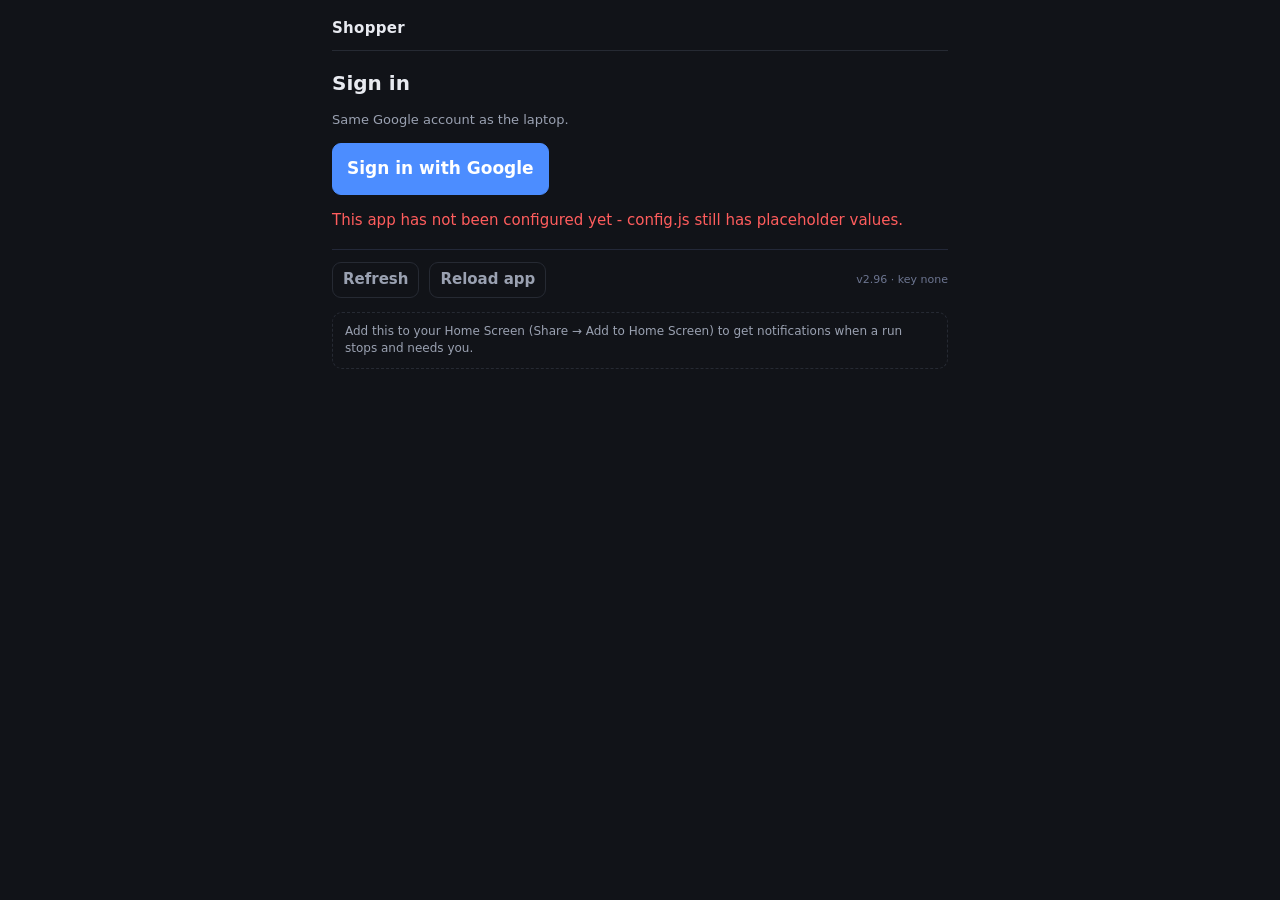
==== remote/index.html @ f2b0686c "Add files via upload" ====
<!DOCTYPE html>
<html lang="en">
<head>
  <meta charset="UTF-8" />
  <meta name="viewport" content="width=device-width, initial-scale=1, viewport-fit=cover" />
  <meta name="theme-color" content="#111318" />
  <meta name="apple-mobile-web-app-capable" content="yes" />
  <meta name="apple-mobile-web-app-status-bar-style" content="black-translucent" />
  <title>Shopper Remote</title>
  <link rel="manifest" href="manifest.webmanifest" />
  <link rel="apple-touch-icon" href="icon-180.png" />
  <link rel="stylesheet" href="styles.css" />
</head>
<body>
  <!-- P-15 (v2.93). This page is a MIRROR of the Buy Queue side pane plus
       a start button. It renders what the laptop publishes and relays what
       Zach taps. It contains no buy logic, and it never answers a prompt
       on his behalf. -->
  <div id="app">
    <header class="topbar">
      <div class="brand">Shopper</div>
      <div id="deviceName" class="device-name"></div>
      <button id="signOutBtn" class="ghost-btn" hidden>Sign out</button>
    </header>

    <!-- The liveness banner is the first thing on screen on purpose:
         Zach's own requirement was that "running" and "stalled, go to the
         machine" must never look alike. -->
    <div id="liveBanner" class="live-banner" hidden></div>

    <!-- P-25. Proof the tap landed (progress), and what the laptop is
         actually doing (currentStep + the generation log tail). -->
    <!-- P-34: permission is only ever requested from a real tap. Hidden
         once granted, and in a browser tab (where it cannot work). -->
    <div id="pushRow" class="push-row" hidden>
      <span class="push-text">Notifications are off - a paused run won't reach you.</span>
      <button id="pushBtn" class="primary-btn">Turn on notifications</button>
    </div>

    <div id="progress" class="progress" hidden>
      <span class="spinner" aria-hidden="true"></span>
      <span id="progressText">Working...</span>
    </div>
    <div id="genCard" class="gen-card" hidden>
      <div id="genStep" class="gen-step"></div>
      <pre id="genLog" class="gen-log"></pre>
    </div>

    <section id="signinView" class="view" hidden>
      <h1>Sign in</h1>
      <p class="muted">Same Google account as the laptop.</p>
      <button id="signInBtn" class="primary-btn big">Sign in with Google</button>
      <p id="signinError" class="error-text" hidden></p>
    </section>

    <section id="pickerView" class="view" hidden>
      <h1>Pick your laptop</h1>
      <div id="deviceList" class="device-list"></div>
    </section>

    <section id="mainView" class="view" hidden>
      <nav class="tabs">
        <button id="tabRun" class="tab active">Run</button>
        <button id="tabBuylist" class="tab">Buylist</button>
      </nav>

      <div id="runPane">
        <!-- the pause prompt outranks everything else on the screen -->
        <div id="promptCard" class="prompt-card" hidden>
          <h2 id="promptTitle"></h2>
          <p id="promptDetail" class="muted"></p>
          <p id="promptExpiry" class="warn-text" hidden></p>
          <div id="promptFields" class="prompt-fields"></div>
          <div id="promptActions" class="prompt-actions"></div>
        </div>

        <div class="statline">
          <span id="runStatus" class="pill">idle</span>
          <span id="currentStep" class="step-text"></span>
        </div>

        <div class="totals">
          <div class="total"><span class="t-label">Spent this run</span><span id="tSpent" class="t-value">$0.00</span></div>
          <div class="total"><span class="t-label">Needed today</span><span id="tNeeded" class="t-value">$0.00</span></div>
          <div class="total"><span class="t-label">Spent today</span><span id="tToday" class="t-value">$0.00</span></div>
          <div class="total"><span class="t-label">Lines bought</span><span id="tBought" class="t-value">0</span></div>
        </div>

        <div id="startRow" class="controls" hidden>
          <label class="mode-row">
            <span>Order approval</span>
            <select id="modeSelect">
              <option value="auto">Auto - place every order</option>
              <option value="per-product">Per-product - approve once per ASIN</option>
              <option value="per-order">Per-order - ask every time</option>
            </select>
          </label>
          <button id="startBtn" class="primary-btn big">Start Buy Queue</button>
          <button id="resumeSavedBtn" class="secondary-btn" hidden>Resume saved queue</button>
          <button id="discardSavedBtn" class="ghost-btn" hidden>Discard saved queue</button>
          <button id="previewBtn" class="ghost-btn">Refresh preview</button>
        </div>

        <div id="controlRow" class="controls" hidden>
          <button id="pauseBtn" class="secondary-btn">Pause</button>
          <button id="resumeBtn" class="secondary-btn" hidden>Resume</button>
          <button id="retryFailedBtn" class="secondary-btn" hidden>Retry failed buy</button>
          <button id="finishNowBtn" class="secondary-btn" hidden>Finish now</button>
          <button id="abortBtn" class="danger-btn">Abort</button>
        </div>

        <!-- Honesty, not an omission. See the note in the setup page. -->
        <p id="unstickNote" class="muted small" hidden>
          Stuck with no response? Force Unstick only works at the laptop - it restarts the
          extension from the page itself, which a remote command can't do.
        </p>

        <details class="section">
          <summary>Add an ASIN</summary>
          <div class="add-row">
            <input id="addAsin" placeholder="ASIN" maxlength="10" autocapitalize="characters" />
            <input id="addQty" type="number" min="1" placeholder="Qty" />
            <select id="addPriority">
              <option value="high">High - next</option>
              <option value="medium" selected>Medium - end</option>
              <option value="low">Low - contingency</option>
            </select>
            <button id="addBtn" class="secondary-btn">Add</button>
          </div>
        </details>

        <h2 class="section-head">Lines <span id="lineCount" class="count"></span></h2>
        <div id="lines" class="lines"></div>

        <details class="section">
          <summary>Activity log</summary>
          <pre id="log" class="log"></pre>
        </details>
      </div>

      <div id="buylistPane" hidden>
        <div class="controls">
          <button id="generateBtn" class="primary-btn">Generate buylist</button>
          <button id="approveAllBtn" class="secondary-btn">Approve all</button>
        </div>

        <!-- P-29: add straight to the buylist, not only to the queue. -->
        <div class="add-row">
          <input id="blAddAsin" placeholder="ASIN (e.g. B07XBQ1TSK)" autocapitalize="characters" />
          <input id="blAddQty" type="number" min="1" placeholder="Qty" />
          <button id="blAddBtn" class="secondary-btn">Add to buylist</button>
        </div>
        <p id="buylistMeta" class="muted"></p>
        <!-- P-43 (2026-09-09): "I need to know how much $ approved we have" -->
        <p id="buylistApproved" class="approved-total"></p>
        <div id="buylistItems" class="lines"></div>
      </div>
    </section>

    <div id="toast" class="toast" hidden></div>

    <!-- iOS: web push does nothing at all in Safari until the app is on
         the home screen, and a missed prompt means a run sits paused. -->
    <!-- P-35: a Home Screen app has no browser chrome, so these are the
         only way to re-poll or to pick up a new deploy. -->
    <div class="app-footer">
      <button id="refreshBtn" class="ghost-btn">Refresh</button>
      <button id="reloadBtn" class="ghost-btn">Reload app</button>
      <span id="buildStamp" class="build-stamp"></span>
    </div>

    <div id="installHint" class="install-hint" hidden>
      Add this to your Home Screen (Share &rarr; Add to Home Screen) to get
      notifications when a run stops and needs you.
    </div>
  </div>

  <script src="config.js"></script>
  <script src="app.js"></script>
</body>
</html>
---- remote/styles.css ----
/* Shopper Remote (P-15, v2.92) - phone-first. Dark by default: this gets
   opened at night, one-handed, to answer one question. */
:root {
  --bg: #111318; --panel: #1a1d24; --line: #262a33; --text: #e8eaf0;
  --muted: #9aa1b1; --accent: #4c8dff; --good: #35c46a; --warn: #f0b429; --bad: #ff5d5d;
}
* { box-sizing: border-box; }
body { margin: 0; background: var(--bg); color: var(--text);
  font: 15px/1.45 -apple-system, BlinkMacSystemFont, "Segoe UI", system-ui, sans-serif;
  padding: env(safe-area-inset-top) env(safe-area-inset-right) env(safe-area-inset-bottom) env(safe-area-inset-left); }
#app { max-width: 640px; margin: 0 auto; padding: 12px 12px 40px; }
h1 { font-size: 20px; margin: 12px 0 6px; }
h2 { font-size: 15px; margin: 14px 0 6px; }
.muted { color: var(--muted); font-size: 13px; }
.small { font-size: 12px; }
.error-text { color: var(--bad); }
.warn-text { color: var(--warn); font-size: 13px; }

.topbar { display: flex; align-items: center; gap: 10px; padding: 6px 0 10px; border-bottom: 1px solid var(--line); }
.brand { font-weight: 800; letter-spacing: .02em; }
.device-name { color: var(--muted); font-size: 13px; flex: 1; }

/* Liveness is the loudest thing on screen, by design. */
.live-banner { margin: 10px 0; padding: 10px 12px; border-radius: 10px; font-weight: 700; font-size: 14px; }
.tone-running { background: rgba(53,196,106,.14); color: var(--good); }
.tone-waiting { background: rgba(240,180,41,.16); color: var(--warn); }
.tone-paused  { background: rgba(154,161,177,.16); color: var(--muted); }
.tone-idle    { background: rgba(154,161,177,.12); color: var(--muted); }
.tone-stalled, .tone-offline { background: rgba(255,93,93,.16); color: var(--bad); }

.view { padding-top: 6px; }
.tabs { display: flex; gap: 6px; margin: 10px 0; }
.tab { flex: 1; padding: 9px; border-radius: 9px; border: 1px solid var(--line); background: var(--panel); color: var(--muted); font-weight: 700; }
.tab.active { color: var(--text); border-color: var(--accent); }

.prompt-card { background: var(--panel); border: 1px solid var(--warn); border-radius: 12px; padding: 12px; margin: 10px 0; }
.prompt-fields { margin: 8px 0; }
.p-field { display: block; margin-bottom: 8px; }
.p-field span { display: block; font-size: 12px; color: var(--muted); margin-bottom: 3px; }
.p-field input { width: 100%; padding: 10px; border-radius: 8px; border: 1px solid var(--line); background: #0e1015; color: var(--text); font-size: 16px; }
.prompt-actions { display: flex; gap: 8px; flex-wrap: wrap; }

.statline { display: flex; align-items: center; gap: 8px; margin: 8px 0; }
.pill { padding: 3px 9px; border-radius: 999px; font-size: 12px; font-weight: 700; background: var(--line); }
.step-text { color: var(--muted); font-size: 13px; flex: 1; }

.totals { display: grid; grid-template-columns: repeat(2, 1fr); gap: 8px; margin: 10px 0; }
.total { background: var(--panel); border: 1px solid var(--line); border-radius: 10px; padding: 8px 10px; }
.t-label { display: block; font-size: 11px; color: var(--muted); }
.t-value { display: block; font-size: 17px; font-weight: 800; font-variant-numeric: tabular-nums; }

.controls { display: flex; gap: 8px; flex-wrap: wrap; margin: 10px 0; }
.mode-row { display: block; width: 100%; font-size: 12px; color: var(--muted); }
.mode-row select { width: 100%; margin-top: 4px; padding: 10px; border-radius: 8px; background: #0e1015; color: var(--text); border: 1px solid var(--line); font-size: 15px; }
button { font: inherit; cursor: pointer; }
.primary-btn, .secondary-btn, .danger-btn, .ghost-btn, .mini-btn {
  border-radius: 9px; padding: 11px 14px; border: 1px solid var(--line); font-weight: 700; }
.primary-btn { background: var(--accent); color: #fff; border-color: var(--accent); }
.secondary-btn { background: var(--panel); color: var(--text); }
.danger-btn { background: rgba(255,93,93,.15); color: var(--bad); border-color: rgba(255,93,93,.4); }
.ghost-btn { background: transparent; color: var(--muted); padding: 6px 10px; }
.big { flex: 1; min-height: 52px; font-size: 17px; }
.mini-btn { padding: 6px 10px; font-size: 12px; background: var(--panel); color: var(--text); }

.section { margin: 12px 0; border-top: 1px solid var(--line); padding-top: 8px; }
.section summary { font-weight: 700; font-size: 14px; }
.section-head { display: flex; gap: 6px; align-items: baseline; }
.count { color: var(--muted); font-size: 12px; font-weight: 500; }
.add-row { display: grid; grid-template-columns: 1fr 70px; gap: 6px; margin-top: 8px; }
.add-row select, .add-row button { grid-column: 1 / -1; }
.add-row input, .add-row select { padding: 10px; border-radius: 8px; border: 1px solid var(--line); background: #0e1015; color: var(--text); font-size: 16px; }

.lines { display: flex; flex-direction: column; gap: 8px; }
.line { background: var(--panel); border: 1px solid var(--line); border-radius: 10px; padding: 9px 11px; }
.l-top { display: flex; justify-content: space-between; gap: 8px; font-size: 12px; }
.l-asin { font-family: ui-monospace, SFMono-Regular, Menlo, monospace; font-weight: 700; }
.l-status { color: var(--muted); }
.l-title { font-size: 13px; margin: 2px 0; }
.l-meta { font-size: 12px; color: var(--muted); font-variant-numeric: tabular-nums; }
.l-error { font-size: 12px; color: var(--bad); margin-top: 3px; }
.l-actions { display: flex; gap: 6px; margin-top: 7px; flex-wrap: wrap; align-items: center; }
/* P-44 (2026-09-09): "every time I go to type in the quantity box it
   zooms in just a hair" - iOS Safari auto-zooms any focused input whose
   computed font-size is under 16px. Was 15px. */
.qty-input { width: 64px; padding: 6px; border-radius: 8px; border: 1px solid var(--line); background: #0e1015; color: var(--text); font-size: 16px; }
.line-bought { border-color: rgba(53,196,106,.45); }
.line-failed, .line-error { border-color: rgba(255,93,93,.45); }

.log { white-space: pre-wrap; font-size: 11px; color: var(--muted); max-height: 40vh; overflow: auto; }
.device-list { display: flex; flex-direction: column; gap: 8px; }
.device-btn { display: flex; justify-content: space-between; align-items: center; padding: 14px; border-radius: 10px; background: var(--panel); border: 1px solid var(--line); color: var(--text); }
.d-name { font-weight: 700; }
.d-state { font-size: 12px; }
.d-state.good { color: var(--good); }
.d-state.bad { color: var(--bad); }

.toast { position: fixed; left: 50%; transform: translateX(-50%); bottom: calc(16px + env(safe-area-inset-bottom));
  background: var(--panel); border: 1px solid var(--line); padding: 9px 14px; border-radius: 999px; font-size: 13px; }
.toast.error { border-color: var(--bad); color: var(--bad); }
.install-hint { margin-top: 14px; padding: 10px 12px; border: 1px dashed var(--line); border-radius: 10px; color: var(--muted); font-size: 12px; }

.bought-form { display: grid; grid-template-columns: 1fr 70px 90px; gap: 6px; margin-top: 8px; }
.bought-form input { padding: 9px; border-radius: 8px; border: 1px solid var(--line); background: #0e1015; color: var(--text); font-size: 16px; }
.bought-form button { grid-column: span 1; }
.bought-form .primary-btn { grid-column: 1 / 3; }

/* ------------------------------------------------------------ v2.93 */
/* P-25: progress + the laptop's own narration. */
.progress {
  display: flex; align-items: center; gap: 10px;
  margin: 10px 0; padding: 10px 12px;
  background: #1b2030; border: 1px solid #2b3348; border-radius: 10px;
  font-size: 15px;
}
.spinner {
  width: 16px; height: 16px; flex: 0 0 16px;
  border-radius: 50%;
  border: 2px solid #3a4260; border-top-color: #7aa2ff;
  animation: spin 0.8s linear infinite;
}
@keyframes spin { to { transform: rotate(360deg); } }
@media (prefers-reduced-motion: reduce) { .spinner { animation-duration: 3s; } }

.gen-card {
  margin: 10px 0; padding: 12px;
  background: #161a26; border: 1px solid #2b3348; border-radius: 10px;
}
.gen-card.failed { border-color: #7a3140; }
.gen-step { font-size: 15px; margin-bottom: 8px; }
.gen-log {
  max-height: 180px; overflow-y: auto; margin: 0;
  font-size: 12px; line-height: 1.5; color: #9aa4bd;
  white-space: pre-wrap; word-break: break-word;
}

/* P-26: the buylist card. Five stats that decide an approval, the rest
   behind Details. */
.bl-head { display: flex; gap: 10px; align-items: flex-start; }
.bl-thumb {
  width: 52px; height: 52px; flex: 0 0 52px;
  object-fit: contain; background: #fff; border-radius: 6px;
}
.bl-headtext { min-width: 0; flex: 1; }

.bl-stats, .bl-more {
  display: grid; grid-template-columns: repeat(5, 1fr);
  gap: 6px; margin: 10px 0 4px;
}
.bl-more { grid-template-columns: repeat(3, 1fr); margin-top: 10px; }
.bl-stat {
  display: flex; flex-direction: column; gap: 2px;
  padding: 6px 4px; background: #161a26; border-radius: 6px; text-align: center;
}
.bs-label { font-size: 10px; text-transform: uppercase; letter-spacing: .04em; color: #7c86a0; }
.bs-value { font-size: 15px; font-weight: 600; }

.line.bl-approved { border-left: 3px solid #3f9a5a; }
.line.bl-rejected, .line.bl-blocked { border-left: 3px solid #7a3140; opacity: .75; }

.l-src { color: #7aa2ff; }


/* ------------------------------------------------------ v2.93.1 */
/* P-34: the notifications prompt cannot be requested without a tap. */
.push-row {
  display: flex; flex-direction: column; gap: 8px;
  margin: 10px 0; padding: 12px;
  background: #1b2030; border: 1px solid #3a4260; border-radius: 10px;
}
.push-text { font-size: 14px; color: #c7cfe2; }

/* P-35: refresh / reload / build stamp. */
.app-footer {
  display: flex; align-items: center; gap: 10px;
  margin: 18px 0 8px; padding-top: 12px;
  border-top: 1px solid #232838;
}
.build-stamp { margin-left: auto; font-size: 11px; color: #6c7590; font-variant-numeric: tabular-nums; }

/* ---------------------------------------------------------------------
   ⚠ THE `hidden` ATTRIBUTE MUST ALWAYS WIN. Added v2.94.
   ---------------------------------------------------------------------
   The browser's own [hidden] rule lives in the UA stylesheet, and ANY
   author rule that sets `display` beats it. v2.93 added
   `.progress { display: flex }` and `.bl-more { display: grid }`, both of
   which are opened and closed with `el.hidden` - so both were pinned
   permanently OPEN the moment this stylesheet shipped. Zach's phone showed
   a spinner reading "Working..." over an idle queue, with nothing running.
   It looked like a hung command and was a CSS specificity bug.

   This is the v2.90 lesson wearing new clothes. That one was `class="hidden"`
   fighting `el.hidden`; this one is a `display:` rule fighting the same
   property. The codebase rule stands - markup closes an element with the
   `hidden` ATTRIBUTE - and this is what makes that rule actually hold.

   Keep this LAST in the file, and never give an element both a `display`
   rule and `el.hidden` without it.
   --------------------------------------------------------------------- */
[hidden] { display: none !important; }

/* P-40/P-41/P-43/P-45 (2026-09-09): mobile buylist desktop-parity pass. */
.bl-section-head { margin-top: 16px; }
.bl-section-head:first-of-type { margin-top: 0; }
.pc-badge { display: inline-block; margin-left: 6px; padding: 1px 7px; border-radius: 999px;
  font-size: 10px; font-weight: 700; background: rgba(240,180,41,.18); color: var(--warn);
  vertical-align: middle; }
.approved-total { font-size: 15px; font-weight: 700; margin: 2px 0 10px; }
.old-meat-box { margin: 8px 0 12px; padding: 10px 12px; border: 1px solid var(--line);
  border-radius: 10px; background: var(--panel); font-size: 12px; line-height: 1.5; color: var(--muted); }
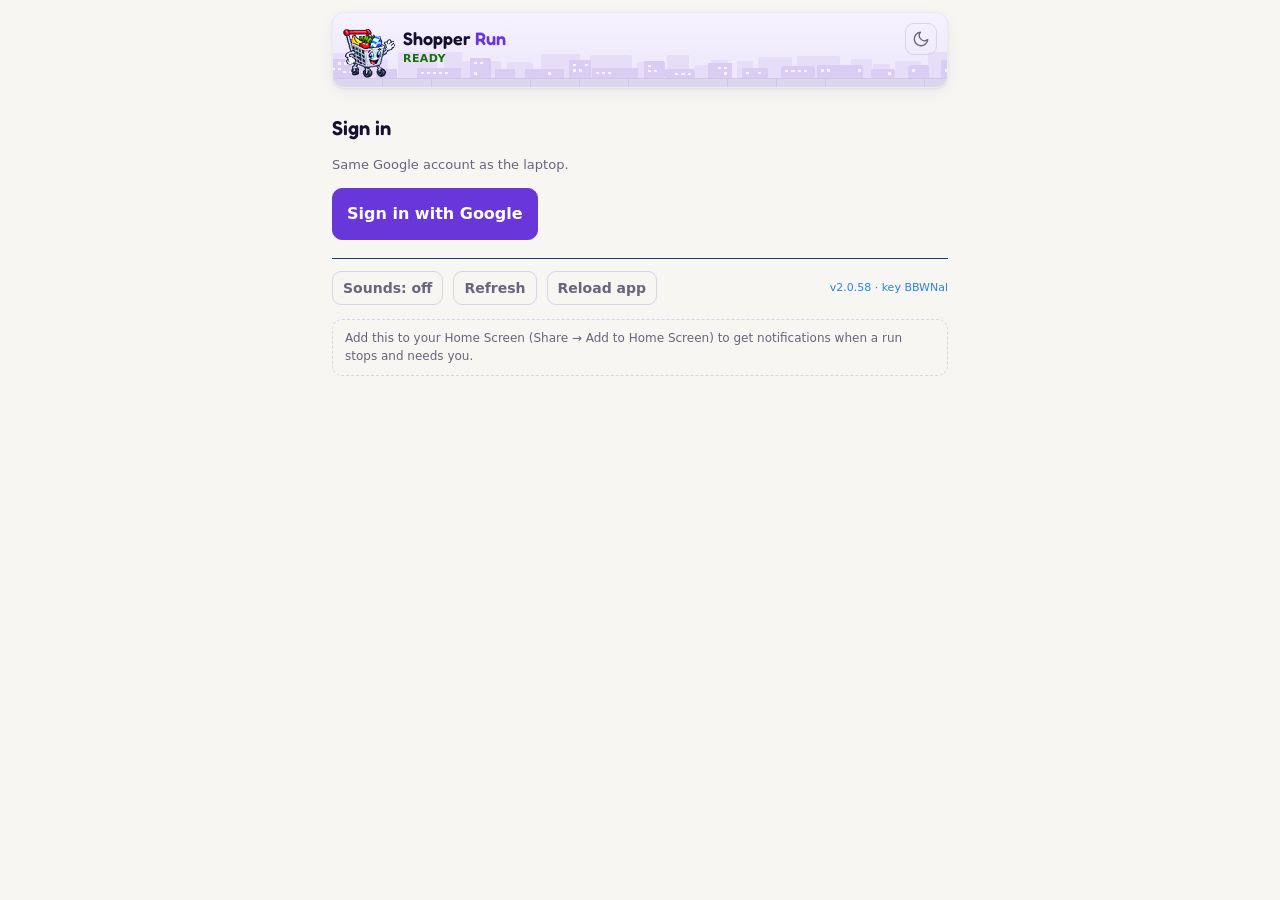
==== commit a44b7cb8: "v2.0.58: phone app sync (app.js, belowmin-lib.js, belowmin-view.js, dash-lib.js, index.html, listing" ====
--- a/remote/index.html
+++ b/remote/index.html
@@ -2,180 +2,14 @@
 <html lang="en">
 <head>
   <meta charset="UTF-8" />
-  <meta name="viewport" content="width=device-width, initial-scale=1, viewport-fit=cover" />
-  <meta name="theme-color" content="#111318" />
-  <meta name="apple-mobile-web-app-capable" content="yes" />
-  <meta name="apple-mobile-web-app-status-bar-style" content="black-translucent" />
-  <title>Shopper Remote</title>
-  <link rel="manifest" href="manifest.webmanifest" />
-  <link rel="apple-touch-icon" href="icon-180.png" />
-  <link rel="stylesheet" href="styles.css" />
+  <meta name="viewport" content="width=device-width, initial-scale=1" />
+  <!-- B-1124 (v2.0.58): an old copy of the phone app lived here. It moved up one folder. -->
+  <meta http-equiv="refresh" content="0; url=../index.html" />
+  <meta name="apple-mobile-web-app-title" content="Shopper" />
+  <link rel="apple-touch-icon" sizes="180x180" href="../icon-180.png?v=1124" />
+  <link rel="manifest" href="../manifest.webmanifest" />
+  <title>Shopper Remote - moved</title>
+  <script>location.replace("../index.html");</script>
 </head>
-<body>
-  <!-- P-15 (v2.93). This page is a MIRROR of the Buy Queue side pane plus
-       a start button. It renders what the laptop publishes and relays what
-       Zach taps. It contains no buy logic, and it never answers a prompt
-       on his behalf. -->
-  <div id="app">
-    <header class="topbar">
-      <div class="brand">Shopper</div>
-      <div id="deviceName" class="device-name"></div>
-      <button id="signOutBtn" class="ghost-btn" hidden>Sign out</button>
-    </header>
-
-    <!-- The liveness banner is the first thing on screen on purpose:
-         Zach's own requirement was that "running" and "stalled, go to the
-         machine" must never look alike. -->
-    <div id="liveBanner" class="live-banner" hidden></div>
-
-    <!-- P-25. Proof the tap landed (progress), and what the laptop is
-         actually doing (currentStep + the generation log tail). -->
-    <!-- P-34: permission is only ever requested from a real tap. Hidden
-         once granted, and in a browser tab (where it cannot work). -->
-    <div id="pushRow" class="push-row" hidden>
-      <span class="push-text">Notifications are off - a paused run won't reach you.</span>
-      <button id="pushBtn" class="primary-btn">Turn on notifications</button>
-    </div>
-
-    <div id="progress" class="progress" hidden>
-      <span class="spinner" aria-hidden="true"></span>
-      <span id="progressText">Working...</span>
-    </div>
-    <div id="genCard" class="gen-card" hidden>
-      <div id="genStep" class="gen-step"></div>
-      <pre id="genLog" class="gen-log"></pre>
-    </div>
-
-    <section id="signinView" class="view" hidden>
-      <h1>Sign in</h1>
-      <p class="muted">Same Google account as the laptop.</p>
-      <button id="signInBtn" class="primary-btn big">Sign in with Google</button>
-      <p id="signinError" class="error-text" hidden></p>
-    </section>
-
-    <section id="pickerView" class="view" hidden>
-      <h1>Pick your laptop</h1>
-      <div id="deviceList" class="device-list"></div>
-    </section>
-
-    <section id="mainView" class="view" hidden>
-      <nav class="tabs">
-        <button id="tabRun" class="tab active">Run</button>
-        <button id="tabBuylist" class="tab">Buylist</button>
-      </nav>
-
-      <div id="runPane">
-        <!-- the pause prompt outranks everything else on the screen -->
-        <div id="promptCard" class="prompt-card" hidden>
-          <h2 id="promptTitle"></h2>
-          <p id="promptDetail" class="muted"></p>
-          <p id="promptExpiry" class="warn-text" hidden></p>
-          <div id="promptFields" class="prompt-fields"></div>
-          <div id="promptActions" class="prompt-actions"></div>
-        </div>
-
-        <div class="statline">
-          <span id="runStatus" class="pill">idle</span>
-          <span id="currentStep" class="step-text"></span>
-        </div>
-
-        <div class="totals">
-          <div class="total"><span class="t-label">Spent this run</span><span id="tSpent" class="t-value">$0.00</span></div>
-          <div class="total"><span class="t-label">Needed today</span><span id="tNeeded" class="t-value">$0.00</span></div>
-          <div class="total"><span class="t-label">Spent today</span><span id="tToday" class="t-value">$0.00</span></div>
-          <div class="total"><span class="t-label">Lines bought</span><span id="tBought" class="t-value">0</span></div>
-        </div>
-
-        <div id="startRow" class="controls" hidden>
-          <label class="mode-row">
-            <span>Order approval</span>
-            <select id="modeSelect">
-              <option value="auto">Auto - place every order</option>
-              <option value="per-product">Per-product - approve once per ASIN</option>
-              <option value="per-order">Per-order - ask every time</option>
-            </select>
-          </label>
-          <button id="startBtn" class="primary-btn big">Start Buy Queue</button>
-          <button id="resumeSavedBtn" class="secondary-btn" hidden>Resume saved queue</button>
-          <button id="discardSavedBtn" class="ghost-btn" hidden>Discard saved queue</button>
-          <button id="previewBtn" class="ghost-btn">Refresh preview</button>
-        </div>
-
-        <div id="controlRow" class="controls" hidden>
-          <button id="pauseBtn" class="secondary-btn">Pause</button>
-          <button id="resumeBtn" class="secondary-btn" hidden>Resume</button>
-          <button id="retryFailedBtn" class="secondary-btn" hidden>Retry failed buy</button>
-          <button id="finishNowBtn" class="secondary-btn" hidden>Finish now</button>
-          <button id="abortBtn" class="danger-btn">Abort</button>
-        </div>
-
-        <!-- Honesty, not an omission. See the note in the setup page. -->
-        <p id="unstickNote" class="muted small" hidden>
-          Stuck with no response? Force Unstick only works at the laptop - it restarts the
-          extension from the page itself, which a remote command can't do.
-        </p>
-
-        <details class="section">
-          <summary>Add an ASIN</summary>
-          <div class="add-row">
-            <input id="addAsin" placeholder="ASIN" maxlength="10" autocapitalize="characters" />
-            <input id="addQty" type="number" min="1" placeholder="Qty" />
-            <select id="addPriority">
-              <option value="high">High - next</option>
-              <option value="medium" selected>Medium - end</option>
-              <option value="low">Low - contingency</option>
-            </select>
-            <button id="addBtn" class="secondary-btn">Add</button>
-          </div>
-        </details>
-
-        <h2 class="section-head">Lines <span id="lineCount" class="count"></span></h2>
-        <div id="lines" class="lines"></div>
-
-        <details class="section">
-          <summary>Activity log</summary>
-          <pre id="log" class="log"></pre>
-        </details>
-      </div>
-
-      <div id="buylistPane" hidden>
-        <div class="controls">
-          <button id="generateBtn" class="primary-btn">Generate buylist</button>
-          <button id="approveAllBtn" class="secondary-btn">Approve all</button>
-        </div>
-
-        <!-- P-29: add straight to the buylist, not only to the queue. -->
-        <div class="add-row">
-          <input id="blAddAsin" placeholder="ASIN (e.g. B07XBQ1TSK)" autocapitalize="characters" />
-          <input id="blAddQty" type="number" min="1" placeholder="Qty" />
-          <button id="blAddBtn" class="secondary-btn">Add to buylist</button>
-        </div>
-        <p id="buylistMeta" class="muted"></p>
-        <!-- P-43 (2026-09-09): "I need to know how much $ approved we have" -->
-        <p id="buylistApproved" class="approved-total"></p>
-        <div id="buylistItems" class="lines"></div>
-      </div>
-    </section>
-
-    <div id="toast" class="toast" hidden></div>
-
-    <!-- iOS: web push does nothing at all in Safari until the app is on
-         the home screen, and a missed prompt means a run sits paused. -->
-    <!-- P-35: a Home Screen app has no browser chrome, so these are the
-         only way to re-poll or to pick up a new deploy. -->
-    <div class="app-footer">
-      <button id="refreshBtn" class="ghost-btn">Refresh</button>
-      <button id="reloadBtn" class="ghost-btn">Reload app</button>
-      <span id="buildStamp" class="build-stamp"></span>
-    </div>
-
-    <div id="installHint" class="install-hint" hidden>
-      Add this to your Home Screen (Share &rarr; Add to Home Screen) to get
-      notifications when a run stops and needs you.
-    </div>
-  </div>
-
-  <script src="config.js"></script>
-  <script src="app.js"></script>
-</body>
+<body><p>Shopper Remote moved. <a href="../index.html">Open it here</a>, then add that page to the home screen.</p></body>
 </html>
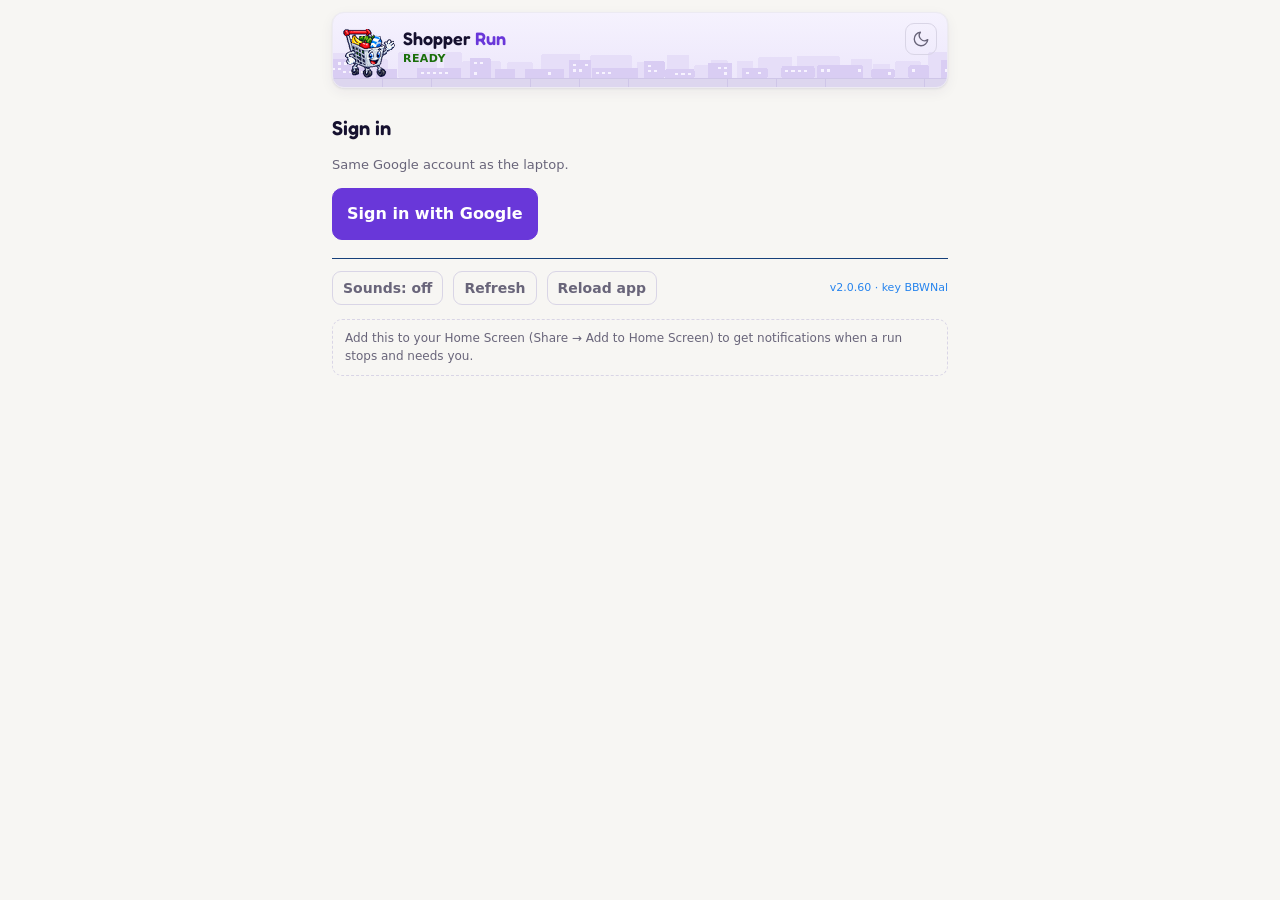
==== commit 671b4376: "v2.0.60: phone app sync (app-icon-192.png, app-icon-512.png, app.js, apple-touch-icon.png, icon-test" ====
--- a/remote/index.html
+++ b/remote/index.html
@@ -6,7 +6,7 @@
   <!-- B-1124 (v2.0.58): an old copy of the phone app lived here. It moved up one folder. -->
   <meta http-equiv="refresh" content="0; url=../index.html" />
   <meta name="apple-mobile-web-app-title" content="Shopper" />
-  <link rel="apple-touch-icon" sizes="180x180" href="../icon-180.png?v=1124" />
+  <link rel="apple-touch-icon" sizes="180x180" href="/shopper-remote/apple-touch-icon.png" />
   <link rel="manifest" href="../manifest.webmanifest" />
   <title>Shopper Remote - moved</title>
   <script>location.replace("../index.html");</script>
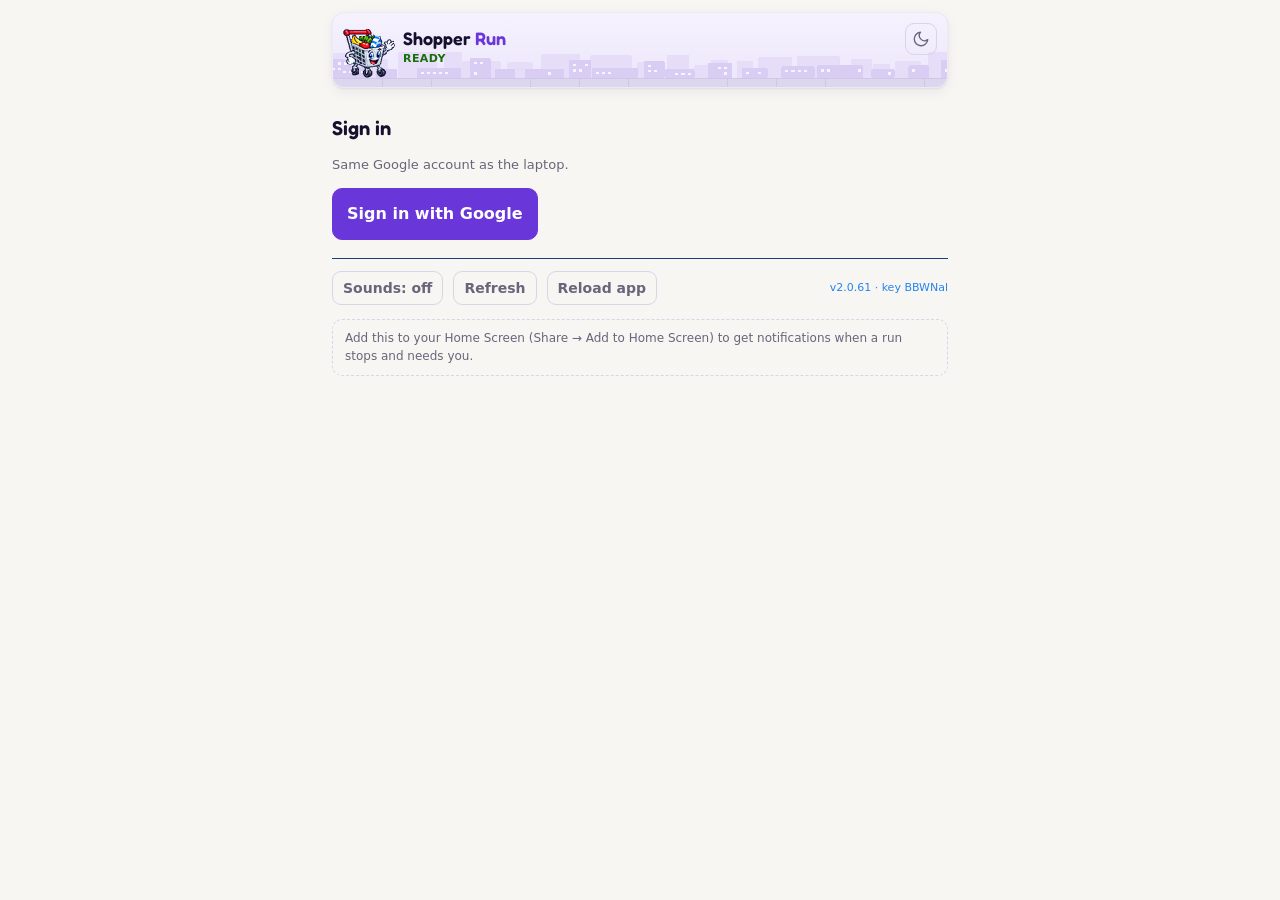
==== commit f108171c: "v2.0.61: phone app sync (app-icon-192.v2061.png, app-icon-512.v2061.png, app.js, apple-touch-icon-pr" ====
--- a/remote/index.html
+++ b/remote/index.html
@@ -6,7 +6,7 @@
   <!-- B-1124 (v2.0.58): an old copy of the phone app lived here. It moved up one folder. -->
   <meta http-equiv="refresh" content="0; url=../index.html" />
   <meta name="apple-mobile-web-app-title" content="Shopper" />
-  <link rel="apple-touch-icon" sizes="180x180" href="/shopper-remote/apple-touch-icon.png" />
+  <link rel="apple-touch-icon" sizes="180x180" href="/shopper-remote/icon-180.v2061.png" />
   <link rel="manifest" href="../manifest.webmanifest" />
   <title>Shopper Remote - moved</title>
   <script>location.replace("../index.html");</script>
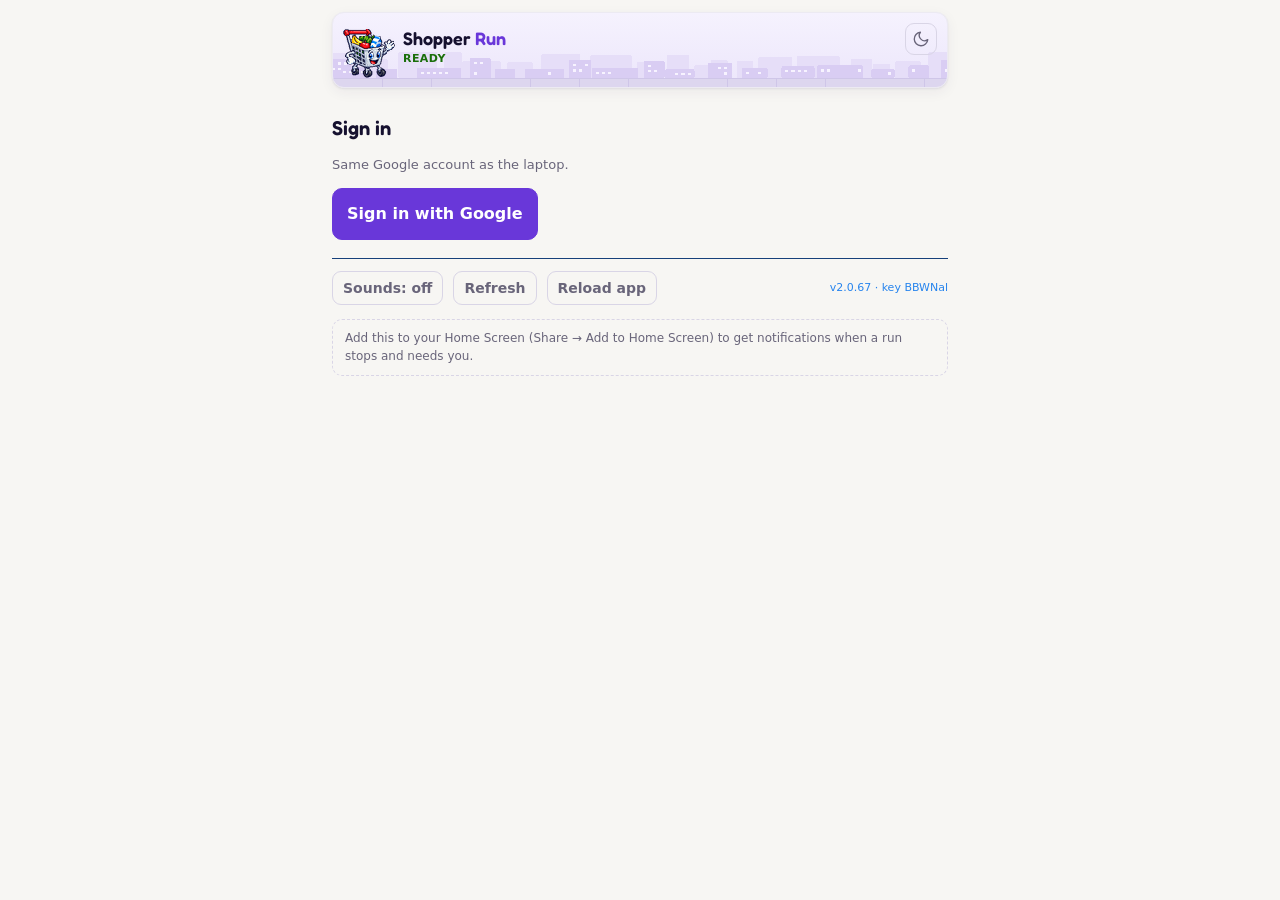
==== commit 91452ecb: "v2.0.67: phone app sync (app.js, icon-test.html, index.html, manifest.webmanifest, remote/index.html" ====
--- a/remote/index.html
+++ b/remote/index.html
@@ -5,8 +5,7 @@
   <meta name="viewport" content="width=device-width, initial-scale=1" />
   <!-- B-1124 (v2.0.58): an old copy of the phone app lived here. It moved up one folder. -->
   <meta http-equiv="refresh" content="0; url=../index.html" />
-  <meta name="apple-mobile-web-app-title" content="Shopper" />
-  <link rel="apple-touch-icon" sizes="180x180" href="/shopper-remote/icon-180.v2061.png" />
+  <link rel="apple-touch-icon" href="../icon-180.png" />
   <link rel="manifest" href="../manifest.webmanifest" />
   <title>Shopper Remote - moved</title>
   <script>location.replace("../index.html");</script>
